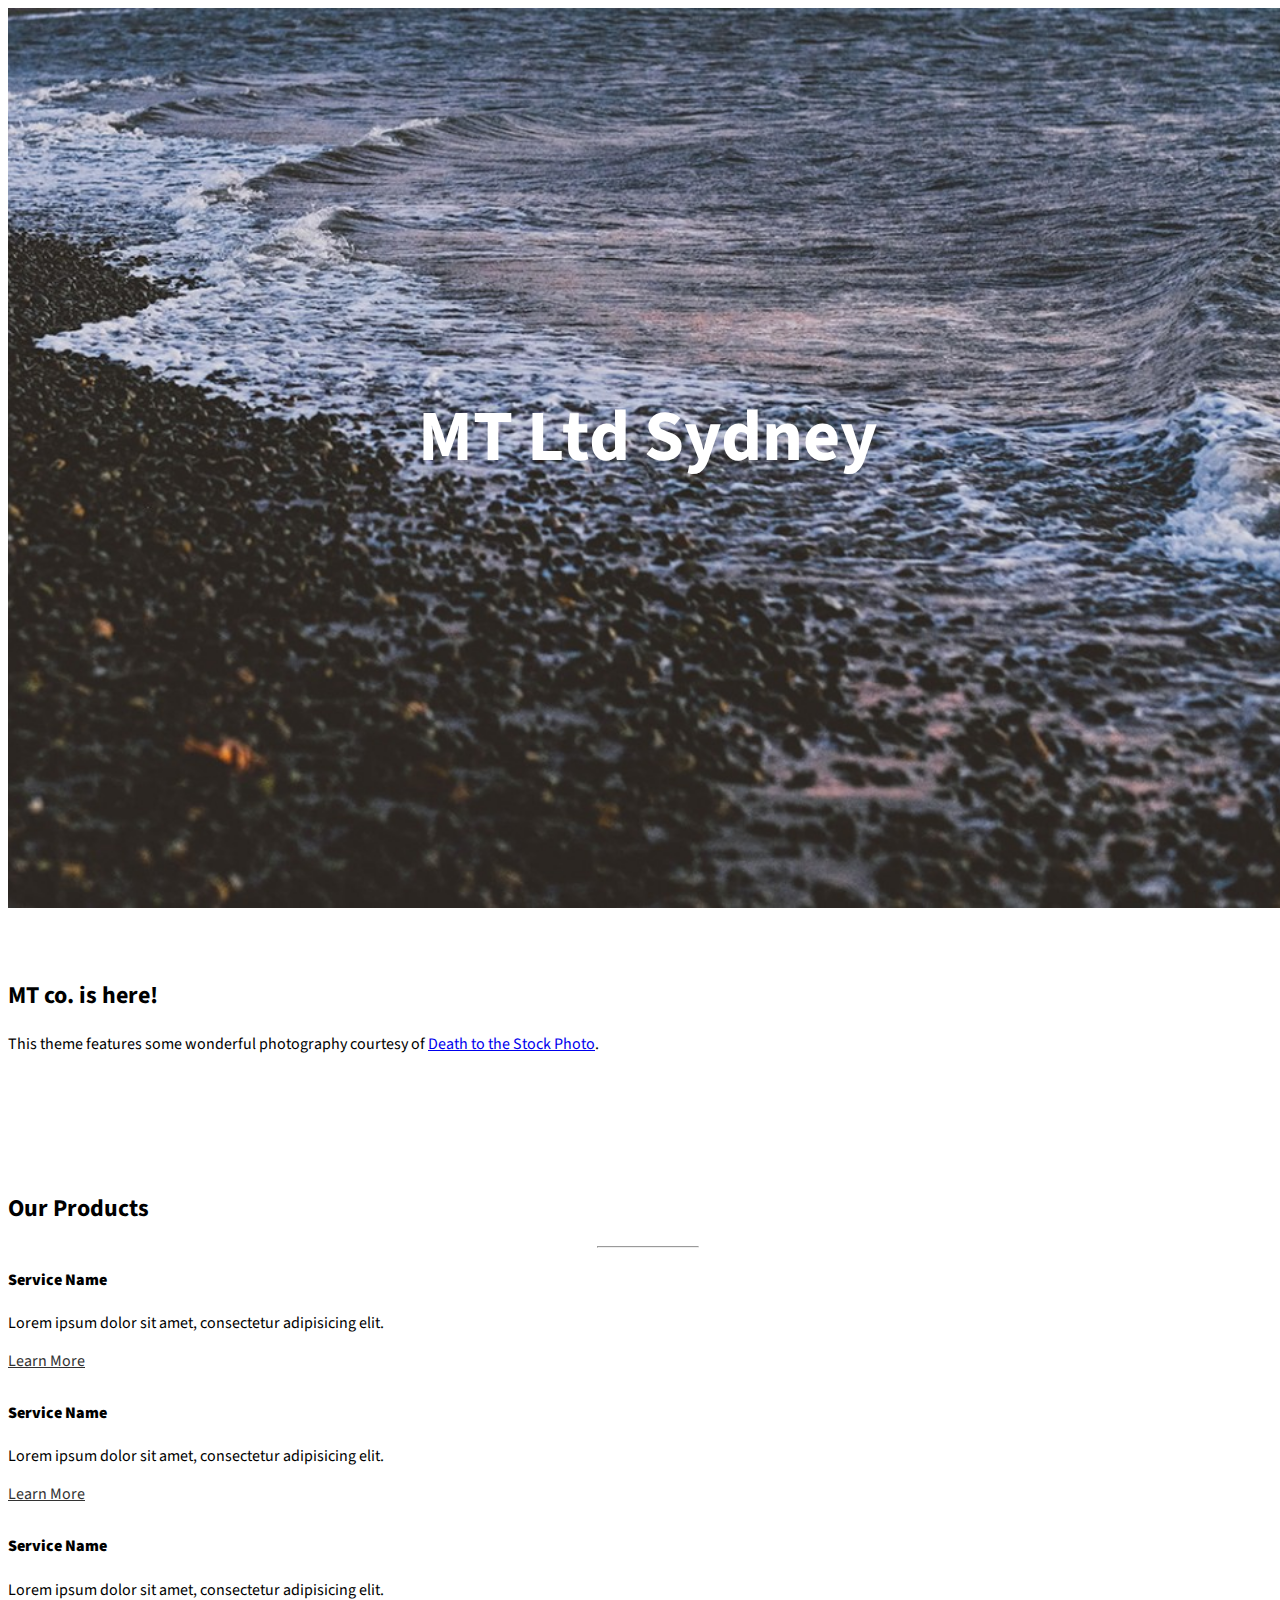
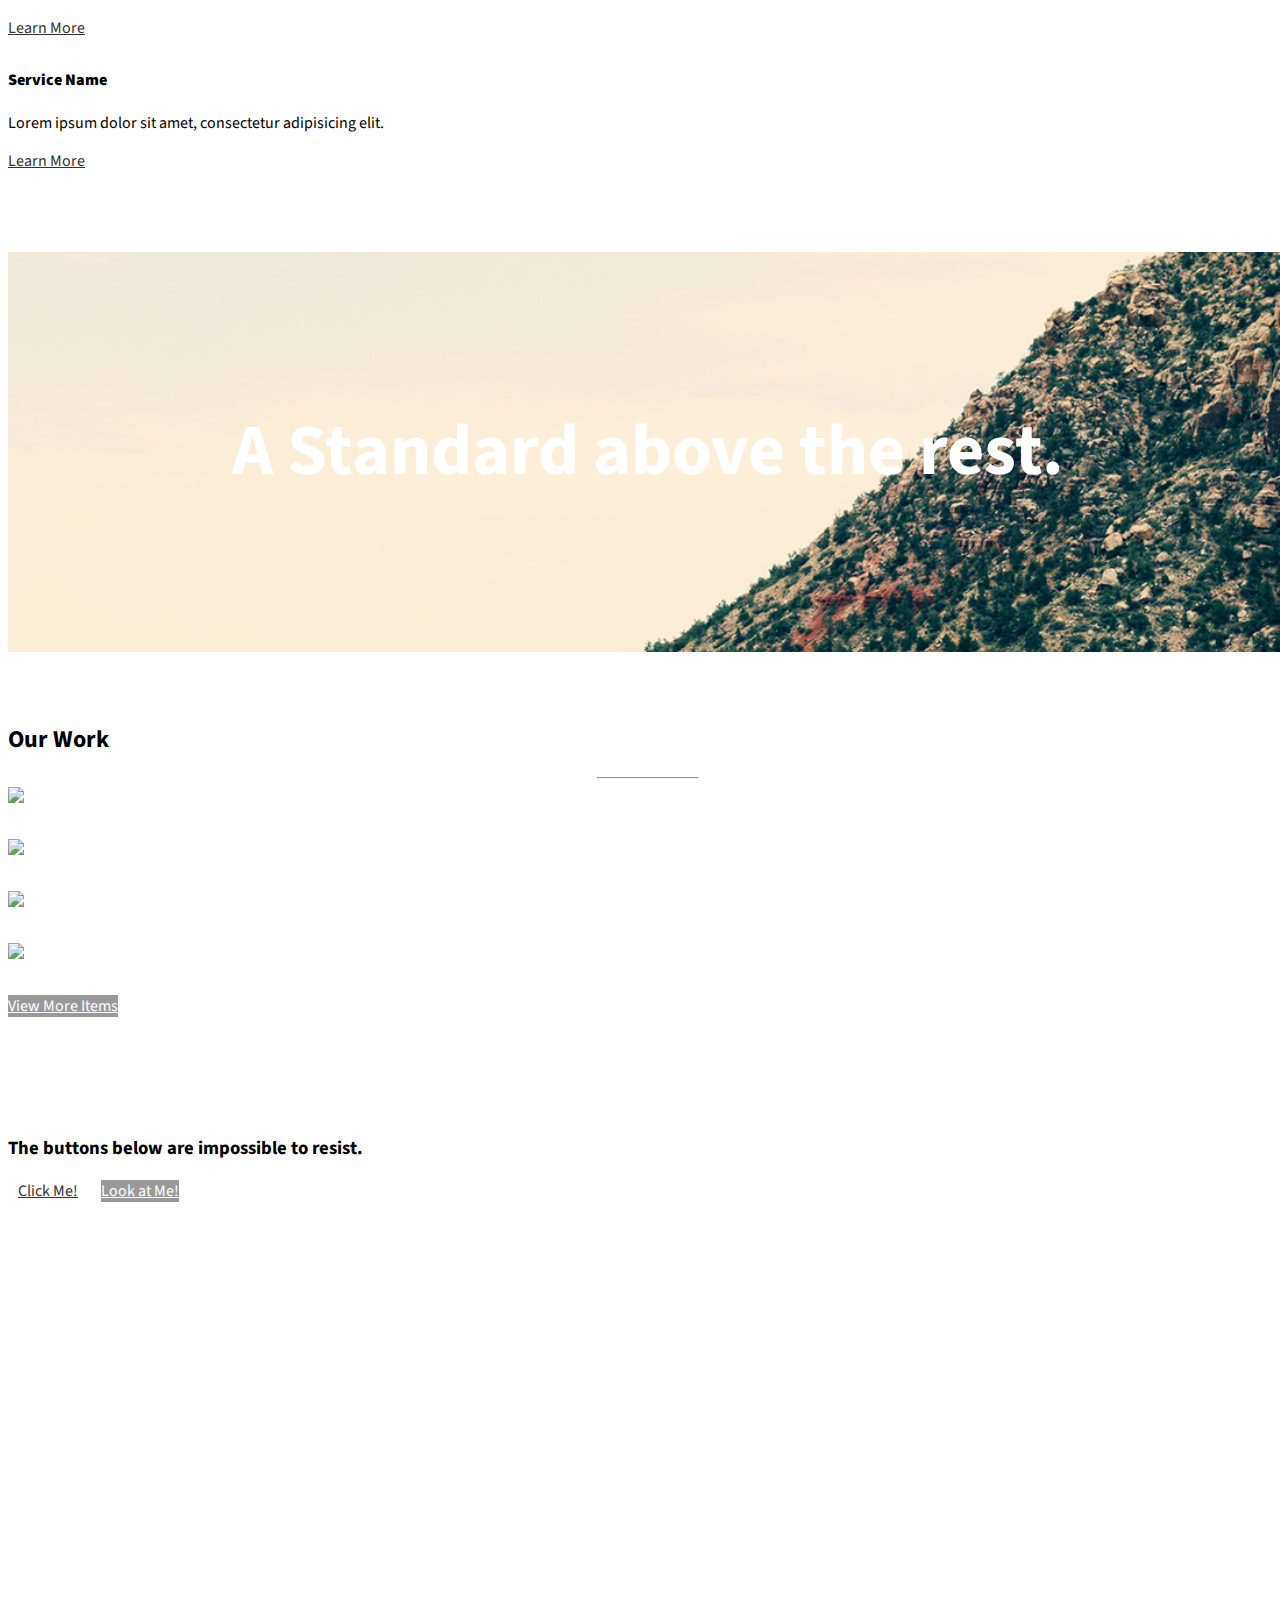
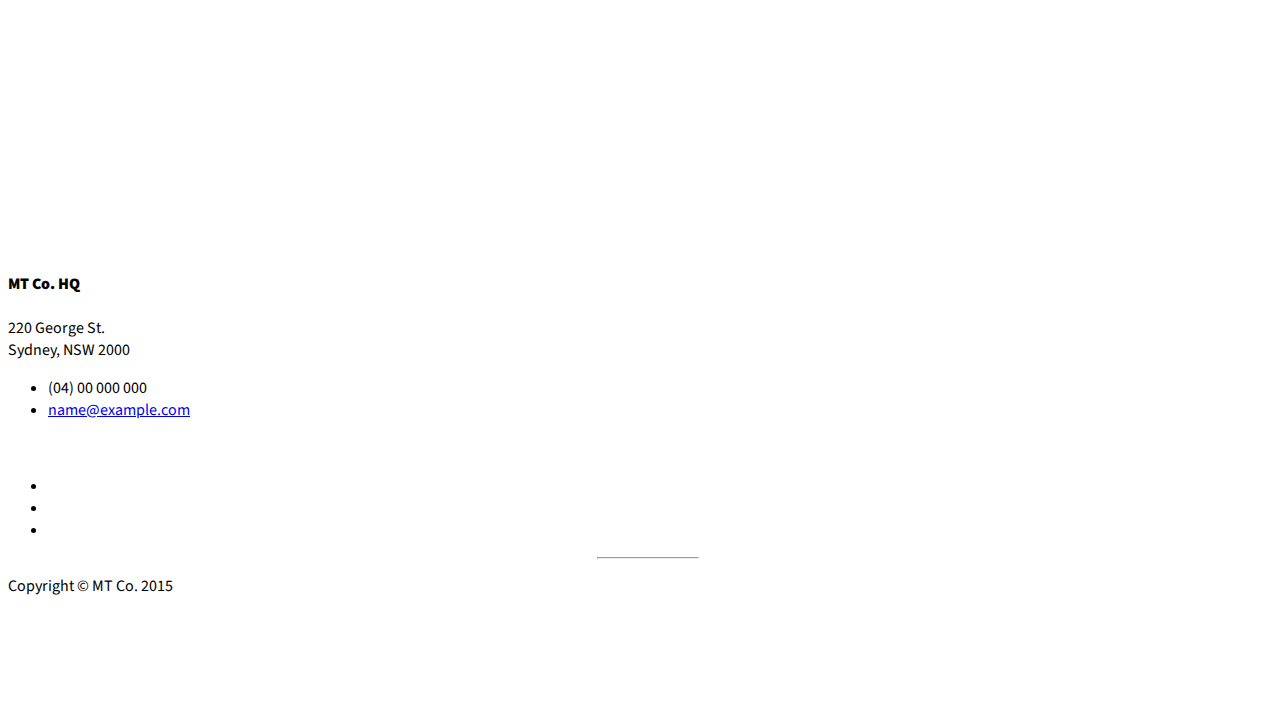
==== about.html @ a7589dbf "about.html" ====
<!DOCTYPE html>
<html lang="en">

<head>

    <meta charset="utf-8">
    <meta http-equiv="X-UA-Compatible" content="IE=edge">
    <meta name="viewport" content="width=device-width, initial-scale=1">
    <meta name="description" content="">
    <meta name="author" content="">

    <title>MT Co.</title>

    <!-- Bootstrap Core CSS -->
    <link href="css/bootstrap.min.css" rel="stylesheet">

    <!-- Custom CSS -->
    <link href="css/stylish-portfolio.css" rel="stylesheet">

    <!-- Custom Fonts -->
    <link href="font-awesome/css/font-awesome.min.css" rel="stylesheet" type="text/css">
    <link href="http://fonts.googleapis.com/css?family=Source+Sans+Pro:300,400,700,300italic,400italic,700italic" rel="stylesheet" type="text/css">

    <!-- Favicon -->
    <link rel="shortcut icon" type="image/x-icon" href="/leaf.ico"/>

    <!-- HTML5 Shim and Respond.js IE8 support of HTML5 elements and media queries -->
    <!-- WARNING: Respond.js doesn't work if you view the page via file:// -->
    <!--[if lt IE 9]>
        <script src="https://oss.maxcdn.com/libs/html5shiv/3.7.0/html5shiv.js"></script>
        <script src="https://oss.maxcdn.com/libs/respond.js/1.4.2/respond.min.js"></script>
    <![endif]-->

</head>

<body>

    <!-- Navigation -->
    <a id="menu-toggle" href="#" class="btn btn-dark btn-lg toggle"><i class="fa fa-bars"></i></a>
    <nav id="sidebar-wrapper">
        <ul class="sidebar-nav">
            <a id="menu-close" href="#" class="btn btn-light btn-lg pull-right toggle"><i class="fa fa-times"></i></a>
            <li class="sidebar-brand">
                <a href="#top"  onclick = $("#menu-close").click(); >Start Bootstrap</a>
            </li>
            <li>
                <a href="#top" onclick = $("#menu-close").click(); >Home</a>
            </li>
            <li>
                <a href="#about" onclick = $("#menu-close").click(); >About</a>
            </li>
            <li>
                <a href="#services" onclick = $("#menu-close").click(); >Services</a>
            </li>
            <li>
                <a href="#portfolio" onclick = $("#menu-close").click(); >Portfolio</a>
            </li>
            <li>
                <a href="#contact" onclick = $("#menu-close").click(); >Contact</a>
            </li>
        </ul>
    </nav>

    <!-- Header -->
    <header id="top" class="header">
        <div class="text-vertical-center">
            <h1>MT Ltd Sydney</h1>
            <h3></h3>
            <br>
            <!-- Commenting this out - to be added back in
            <a href="#about" class="btn btn-dark btn-lg">Find Out More</a>
                -->
        </div>
    </header>

    <!-- About -->
    <section id="about" class="about">
        <div class="container">
            <div class="row">
                <div class="col-lg-12 text-center">
                    <h2>MT co. is here!</h2>
                    <p class="lead">This theme features some wonderful photography courtesy of <a target="_blank" href="http://join.deathtothestockphoto.com/">Death to the Stock Photo</a>.</p>
                </div>
            </div>
            <!-- /.row -->
        </div>
        <!-- /.container -->
    </section>

    <!-- Services -->
    <!-- The circle icons use Font Awesome's stacked icon classes. For more information, visit http://fontawesome.io/examples/ -->
    <section id="services" class="services bg-primary">
        <div class="container">
            <div class="row text-center">
                <div class="col-lg-10 col-lg-offset-1">
                    <h2>Our Products</h2>
                    <hr class="small">
                    <div class="row">
                        <div class="col-md-3 col-sm-6">
                            <div class="service-item">
                                <span class="fa-stack fa-4x">
                                <i class="fa fa-circle fa-stack-2x"></i>
                                <i class="fa fa-cloud fa-stack-1x text-primary"></i>
                            </span>
                                <h4>
                                    <strong>Service Name</strong>
                                </h4>
                                <p>Lorem ipsum dolor sit amet, consectetur adipisicing elit.</p>
                                <a href="#" class="btn btn-light">Learn More</a>
                            </div>
                        </div>
                        <div class="col-md-3 col-sm-6">
                            <div class="service-item">
                                <span class="fa-stack fa-4x">
                                <i class="fa fa-circle fa-stack-2x"></i>
                                <i class="fa fa-compass fa-stack-1x text-primary"></i>
                            </span>
                                <h4>
                                    <strong>Service Name</strong>
                                </h4>
                                <p>Lorem ipsum dolor sit amet, consectetur adipisicing elit.</p>
                                <a href="#" class="btn btn-light">Learn More</a>
                            </div>
                        </div>
                        <div class="col-md-3 col-sm-6">
                            <div class="service-item">
                                <span class="fa-stack fa-4x">
                                <i class="fa fa-circle fa-stack-2x"></i>
                                <i class="fa fa-flask fa-stack-1x text-primary"></i>
                            </span>
                                <h4>
                                    <strong>Service Name</strong>
                                </h4>
                                <p>Lorem ipsum dolor sit amet, consectetur adipisicing elit.</p>
                                <a href="#" class="btn btn-light">Learn More</a>
                            </div>
                        </div>
                        <div class="col-md-3 col-sm-6">
                            <div class="service-item">
                                <span class="fa-stack fa-4x">
                                <i class="fa fa-circle fa-stack-2x"></i>
                                <i class="fa fa-shield fa-stack-1x text-primary"></i>
                            </span>
                                <h4>
                                    <strong>Service Name</strong>
                                </h4>
                                <p>Lorem ipsum dolor sit amet, consectetur adipisicing elit.</p>
                                <a href="#" class="btn btn-light">Learn More</a>
                            </div>
                        </div>
                    </div>
                    <!-- /.row (nested) -->
                </div>
                <!-- /.col-lg-10 -->
            </div>
            <!-- /.row -->
        </div>
        <!-- /.container -->
    </section>

    <!-- Callout -->
    <aside class="callout">
        <div class="text-vertical-center">
            <h1>A Standard above the rest.</h1>
        </div>
    </aside>

    <!-- Portfolio -->
    <section id="portfolio" class="portfolio">
        <div class="container">
            <div class="row">
                <div class="col-lg-10 col-lg-offset-1 text-center">
                    <h2>Our Work</h2>
                    <hr class="small">
                    <div class="row">
                        <div class="col-md-6">
                            <div class="portfolio-item">
                                <a href="#">
                                    <img class="img-portfolio img-responsive" src="img/portfolio-1.jpg">
                                </a>
                            </div>
                        </div>
                        <div class="col-md-6">
                            <div class="portfolio-item">
                                <a href="#">
                                    <img class="img-portfolio img-responsive" src="img/portfolio-2.jpg">
                                </a>
                            </div>
                        </div>
                        <div class="col-md-6">
                            <div class="portfolio-item">
                                <a href="#">
                                    <img class="img-portfolio img-responsive" src="img/portfolio-3.jpg">
                                </a>
                            </div>
                        </div>
                        <div class="col-md-6">
                            <div class="portfolio-item">
                                <a href="#">
                                    <img class="img-portfolio img-responsive" src="img/portfolio-4.jpg">
                                </a>
                            </div>
                        </div>
                    </div>
                    <!-- /.row (nested) -->
                    <a href="#" class="btn btn-dark">View More Items</a>
                </div>
                <!-- /.col-lg-10 -->
            </div>
            <!-- /.row -->
        </div>
        <!-- /.container -->
    </section>

    <!-- Call to Action -->
    <aside class="call-to-action bg-primary">
        <div class="container">
            <div class="row">
                <div class="col-lg-12 text-center">
                    <h3>The buttons below are impossible to resist.</h3>
                    <a href="#" class="btn btn-lg btn-light">Click Me!</a>
                    <a href="#" class="btn btn-lg btn-dark">Look at Me!</a>
                </div>
            </div>
        </div>
    </aside>

    <!-- Map -->
    <section id="contact" class="map">
        <iframe width="100%" height="100%" frameborder="0" scrolling="no" marginheight="0" marginwidth="0" src="https://maps.google.com/maps?f=q&amp;source=s_q&amp;hl=en&amp;geocode=&amp;q=Twitter,+Inc.,+Market+Street,+San+Francisco,+CA&amp;aq=0&amp;oq=twitter&amp;sll=28.659344,-81.187888&amp;sspn=0.128789,0.264187&amp;ie=UTF8&amp;hq=Twitter,+Inc.,+Market+Street,+San+Francisco,+CA&amp;t=m&amp;z=15&amp;iwloc=A&amp;output=embed"></iframe>
        <br />
        <small>
            <a href="https://maps.google.com/maps?f=q&amp;source=embed&amp;hl=en&amp;geocode=&amp;q=Twitter,+Inc.,+Market+Street,+San+Francisco,+CA&amp;aq=0&amp;oq=twitter&amp;sll=28.659344,-81.187888&amp;sspn=0.128789,0.264187&amp;ie=UTF8&amp;hq=Twitter,+Inc.,+Market+Street,+San+Francisco,+CA&amp;t=m&amp;z=15&amp;iwloc=A"></a>
        </small>
        </iframe>
    </section>

    <!-- Footer -->
    <footer>
        <div class="container">
            <div class="row">
                <div class="col-lg-10 col-lg-offset-1 text-center">
                    <h4><strong>MT Co. HQ</strong>
                    </h4>
                    <p>220 George St.<br>Sydney, NSW 2000</p>
                    <ul class="list-unstyled">
                        <li><i class="fa fa-phone fa-fw"></i> (04) 00 000 000</li>
                        <li><i class="fa fa-envelope-o fa-fw"></i>  <a href="mailto:name@example.com">name@example.com</a>
                        </li>
                    </ul>
                    <br>
                    <ul class="list-inline">
                        <li>
                            <a href="#"><i class="fa fa-facebook fa-fw fa-3x"></i></a>
                        </li>
                        <li>
                            <a href="#"><i class="fa fa-twitter fa-fw fa-3x"></i></a>
                        </li>
                        <li>
                            <a href="#"><i class="fa fa-dribbble fa-fw fa-3x"></i></a>
                        </li>
                    </ul>
                    <hr class="small">
                    <p class="text-muted">Copyright &copy; MT Co. 2015</p>
                </div>
            </div>
        </div>
    </footer>

    <!-- jQuery -->
    <script src="js/jquery.js"></script>

    <!-- Bootstrap Core JavaScript -->
    <script src="js/bootstrap.min.js"></script>

    <!-- Custom Theme JavaScript -->
    <script>
    // Closes the sidebar menu
    $("#menu-close").click(function(e) {
        e.preventDefault();
        $("#sidebar-wrapper").toggleClass("active");
    });

    // Opens the sidebar menu
    $("#menu-toggle").click(function(e) {
        e.preventDefault();
        $("#sidebar-wrapper").toggleClass("active");
    });

    // Scrolls to the selected menu item on the page
    $(function() {
        $('a[href*=#]:not([href=#])').click(function() {
            if (location.pathname.replace(/^\//, '') == this.pathname.replace(/^\//, '') || location.hostname == this.hostname) {

                var target = $(this.hash);
                target = target.length ? target : $('[name=' + this.hash.slice(1) + ']');
                if (target.length) {
                    $('html,body').animate({
                        scrollTop: target.offset().top
                    }, 1000);
                    return false;
                }
            }
        });
    });
    </script>

</body>

</html>
---- css/stylish-portfolio.css ----
/*!
 * Start Bootstrap - Stylish Portfolio Bootstrap Theme (http://startbootstrap.com)
 * Code licensed under the Apache License v2.0.
 * For details, see http://www.apache.org/licenses/LICENSE-2.0.
 */

/* Global Styles */

html,
body {
    width: 100%;
    height: 100%;
}

body {
    font-family: "Source Sans Pro","Helvetica Neue",Helvetica,Arial,sans-serif;
}

.text-vertical-center {
    display: table-cell;
    text-align: center;
    vertical-align: middle;
}

.text-vertical-center h1 {
    margin: 0;
    padding: 0;
    font-size: 4.5em;
    font-weight: 700;
    color: #fff;
    border-color: #000;
    border-width: 4px;
}

/* Custom Button Styles */

.btn-dark {
    border-radius: 0;
    color: #fff;
    background-color: rgba(0,0,0,0.4);
}

.btn-dark:hover,
.btn-dark:focus,
.btn-dark:active {
    color: #fff;
    background-color: rgba(0,0,0,0.7);
}

.btn-light {
    border-radius: 0;
    color: #333;
    background-color: rgb(255,255,255);
}

.btn-light:hover,
.btn-light:focus,
.btn-light:active {
    color: #333;
    background-color: rgba(255,255,255,0.8);
}

/* Custom Horizontal Rule */

hr.small {
    max-width: 100px;
}

/* Side Menu */

#sidebar-wrapper {
    z-index: 1000;
    position: fixed;
    right: 0;
    width: 250px;
    height: 100%;
    margin-right: -250px;
    overflow-y: auto;
    background: #222;
    -webkit-transition: all 0.4s ease 0s;
    -moz-transition: all 0.4s ease 0s;
    -ms-transition: all 0.4s ease 0s;
    -o-transition: all 0.4s ease 0s;
    transition: all 0.4s ease 0s;
}

.sidebar-nav {
    position: absolute;
    top: 0;
    width: 250px;
    margin: 0;
    padding: 0;
    list-style: none;
}

.sidebar-nav li {
    text-indent: 20px;
    line-height: 40px;
}

.sidebar-nav li a {
    display: block;
    text-decoration: none;
    color: #999;
}

.sidebar-nav li a:hover {
    text-decoration: none;
    color: #fff;
    background: rgba(255,255,255,0.2);
}

.sidebar-nav li a:active,
.sidebar-nav li a:focus {
    text-decoration: none;
}

.sidebar-nav > .sidebar-brand {
    height: 55px;
    font-size: 18px;
    line-height: 55px;
}

.sidebar-nav > .sidebar-brand a {
    color: #999;
}

.sidebar-nav > .sidebar-brand a:hover {
    color: #fff;
    background: none;
}

#menu-toggle {
    z-index: 1;
    position: fixed;
    top: 0;
    right: 0;
}

#sidebar-wrapper.active {
    right: 250px;
    width: 250px;
    -webkit-transition: all 0.4s ease 0s;
    -moz-transition: all 0.4s ease 0s;
    -ms-transition: all 0.4s ease 0s;
    -o-transition: all 0.4s ease 0s;
    transition: all 0.4s ease 0s;
}

.toggle {
    margin: 5px 5px 0 0;
}

/* Header */

.header {
    display: table;
    position: relative;
    width: 100%;
    height: 100%;
    background: url(../img/bg1.jpg) no-repeat center center scroll;
    -webkit-background-size: cover;
    -moz-background-size: cover;
    background-size: cover;
    -o-background-size: cover;
}

/* About */

.about {
    padding: 50px 0;
}

/* Services */

.services {
    padding: 50px 0;
    background-color: D5E1F5
}

.service-item {
    margin-bottom: 30px;
}

/* Callout */

.callout {
    display: table;
    width: 100%;
    height: 400px;
    color: #fff;
    background: url(../img/callout1.jpg) no-repeat center center scroll;
    -webkit-background-size: cover;
    -moz-background-size: cover;
    background-size: cover;
    -o-background-size: cover;
}

/* Portfolio */

.portfolio {
    padding: 50px 0;
}

.portfolio-item {
    margin-bottom: 30px;
}

.img-portfolio {
    margin: 0 auto;
}

.img-portfolio:hover {
    opacity: 0.8;
}

/* Call to Action */

.call-to-action {
    padding: 50px 0;
}

.call-to-action .btn {
    margin: 10px;
}

/* Map */

.map {
    height: 500px;
}

@media(max-width:768px) {
    .map {
        height: 75%;
    }
}

/* Footer */

footer {
    padding: 100px 0;
}
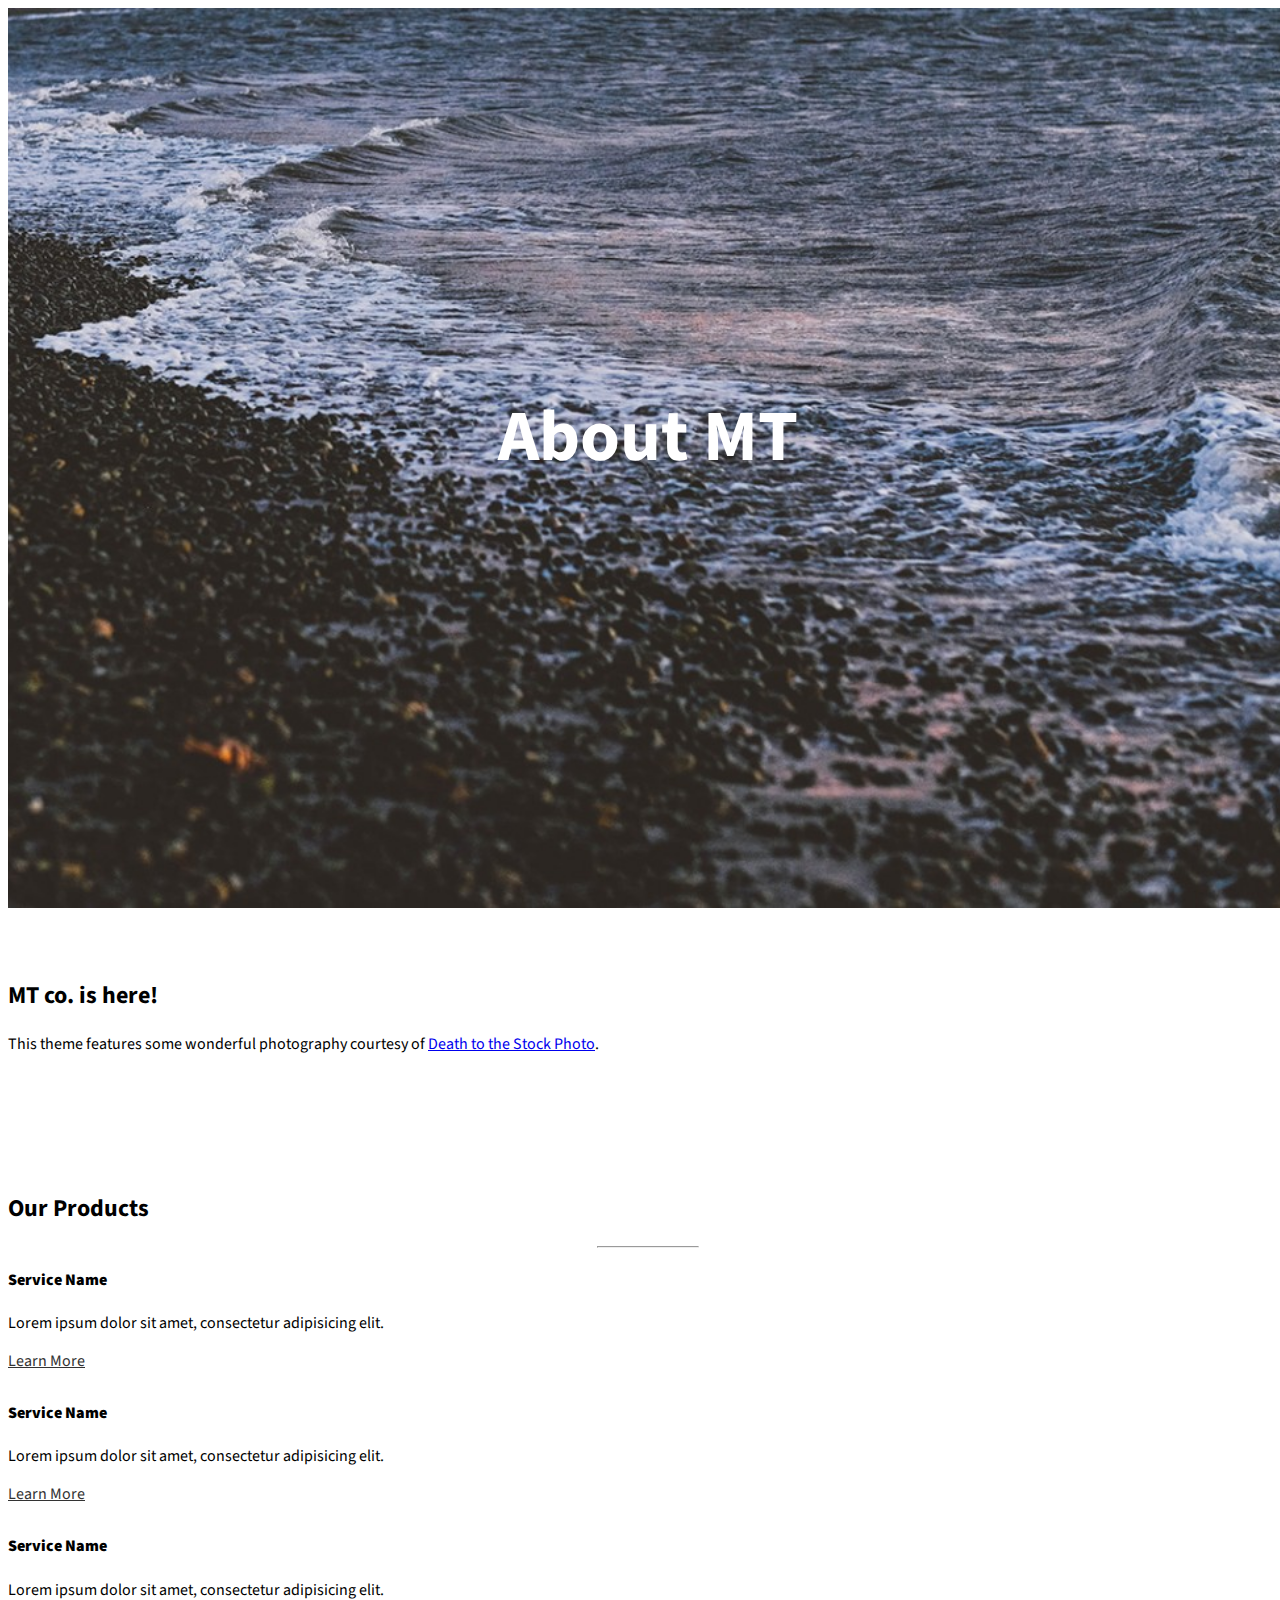
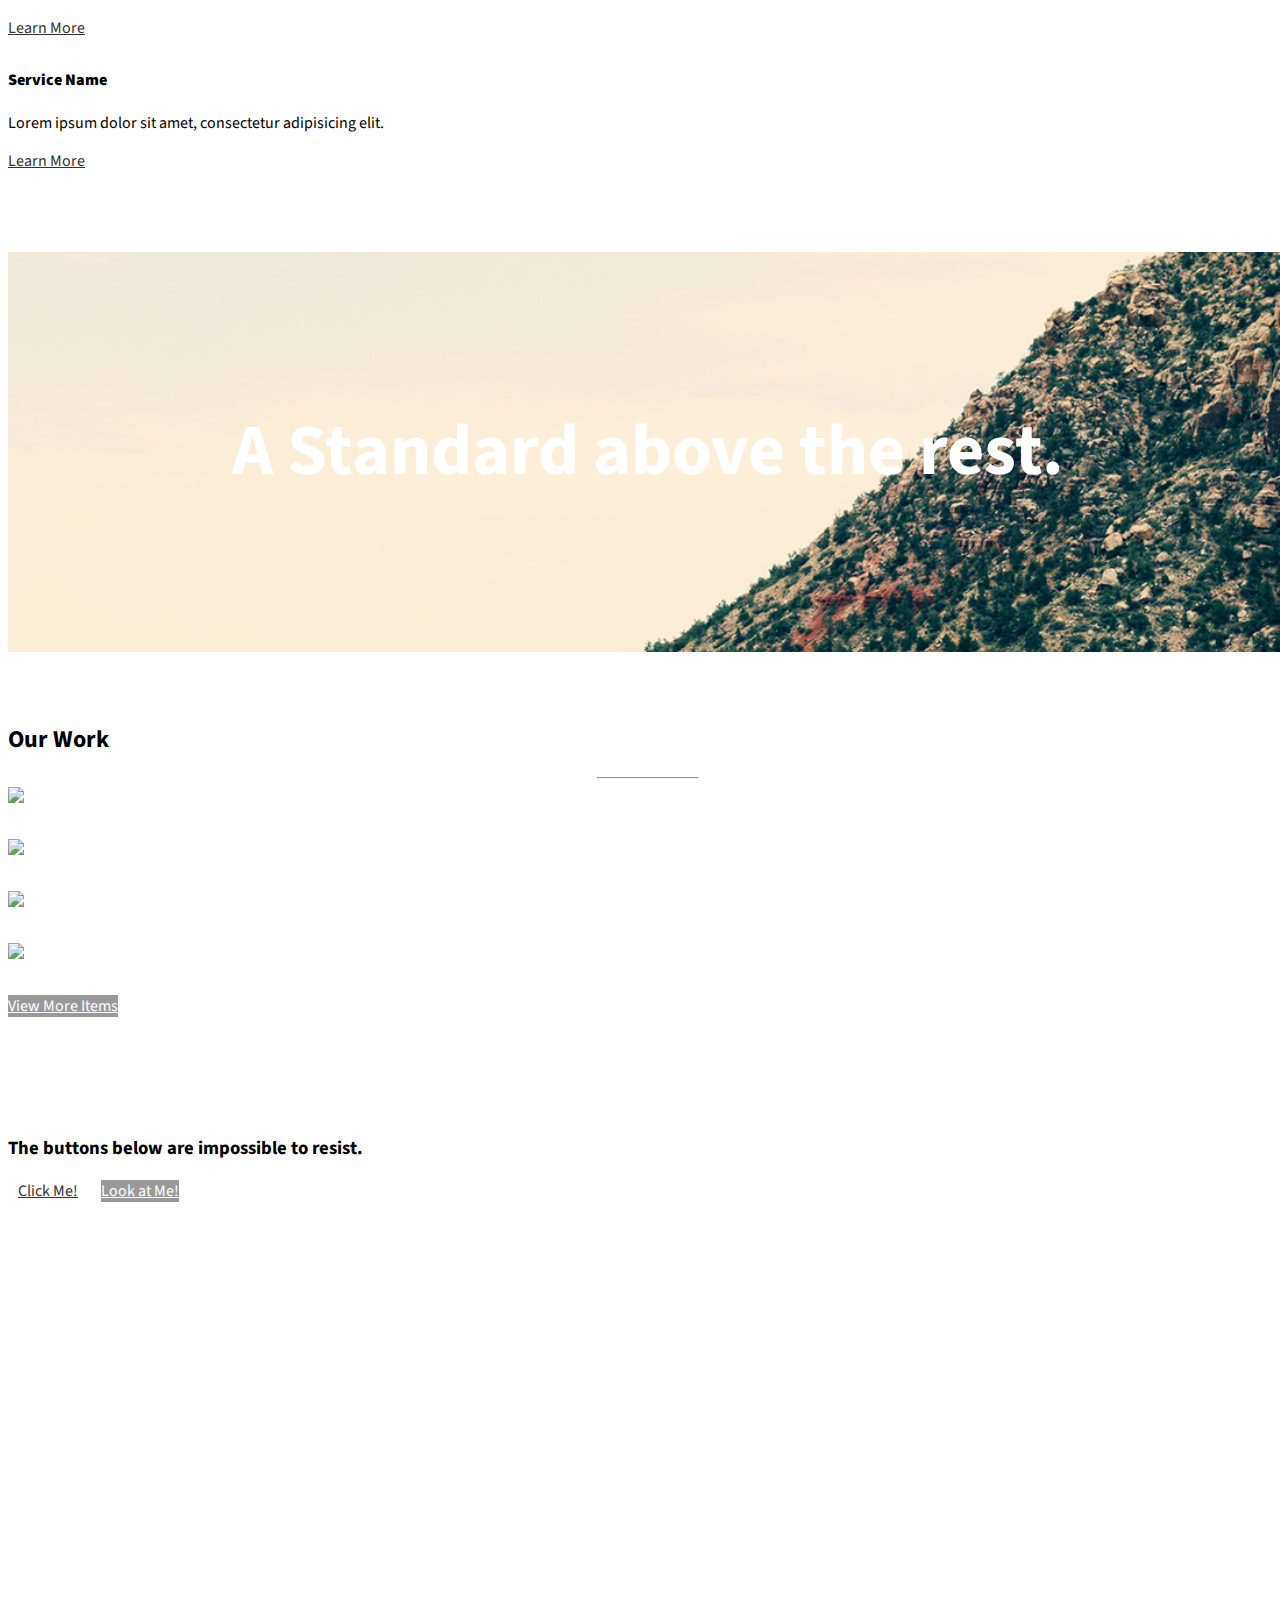
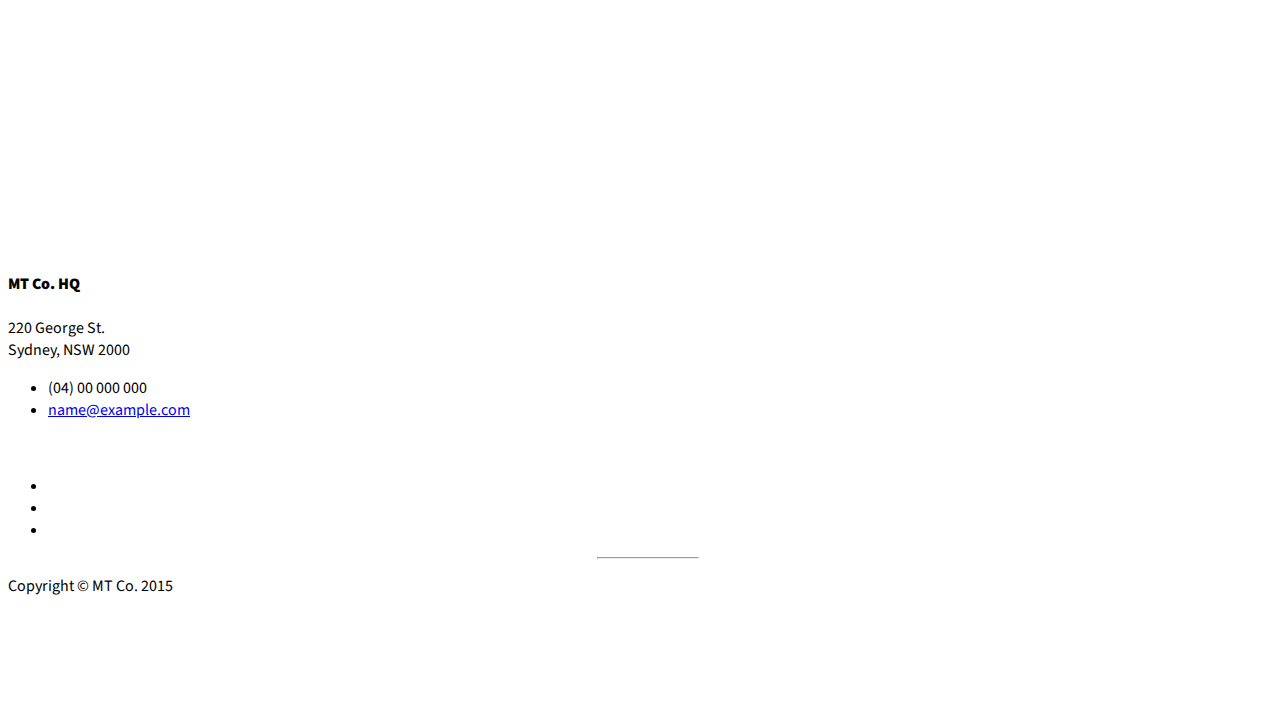
==== commit f2457c58: "about.html" ====
--- a/about.html
+++ b/about.html
@@ -64,7 +64,7 @@
     <!-- Header -->
     <header id="top" class="header">
         <div class="text-vertical-center">
-            <h1>MT Ltd Sydney</h1>
+            <h1>About MT</h1>
             <h3></h3>
             <br>
             <!-- Commenting this out - to be added back in
--- a/css/stylish-portfolio.css
+++ b/css/stylish-portfolio.css
@@ -175,7 +175,6 @@
 
 .services {
     padding: 50px 0;
-    background-color: D5E1F5
 }
 
 .service-item {
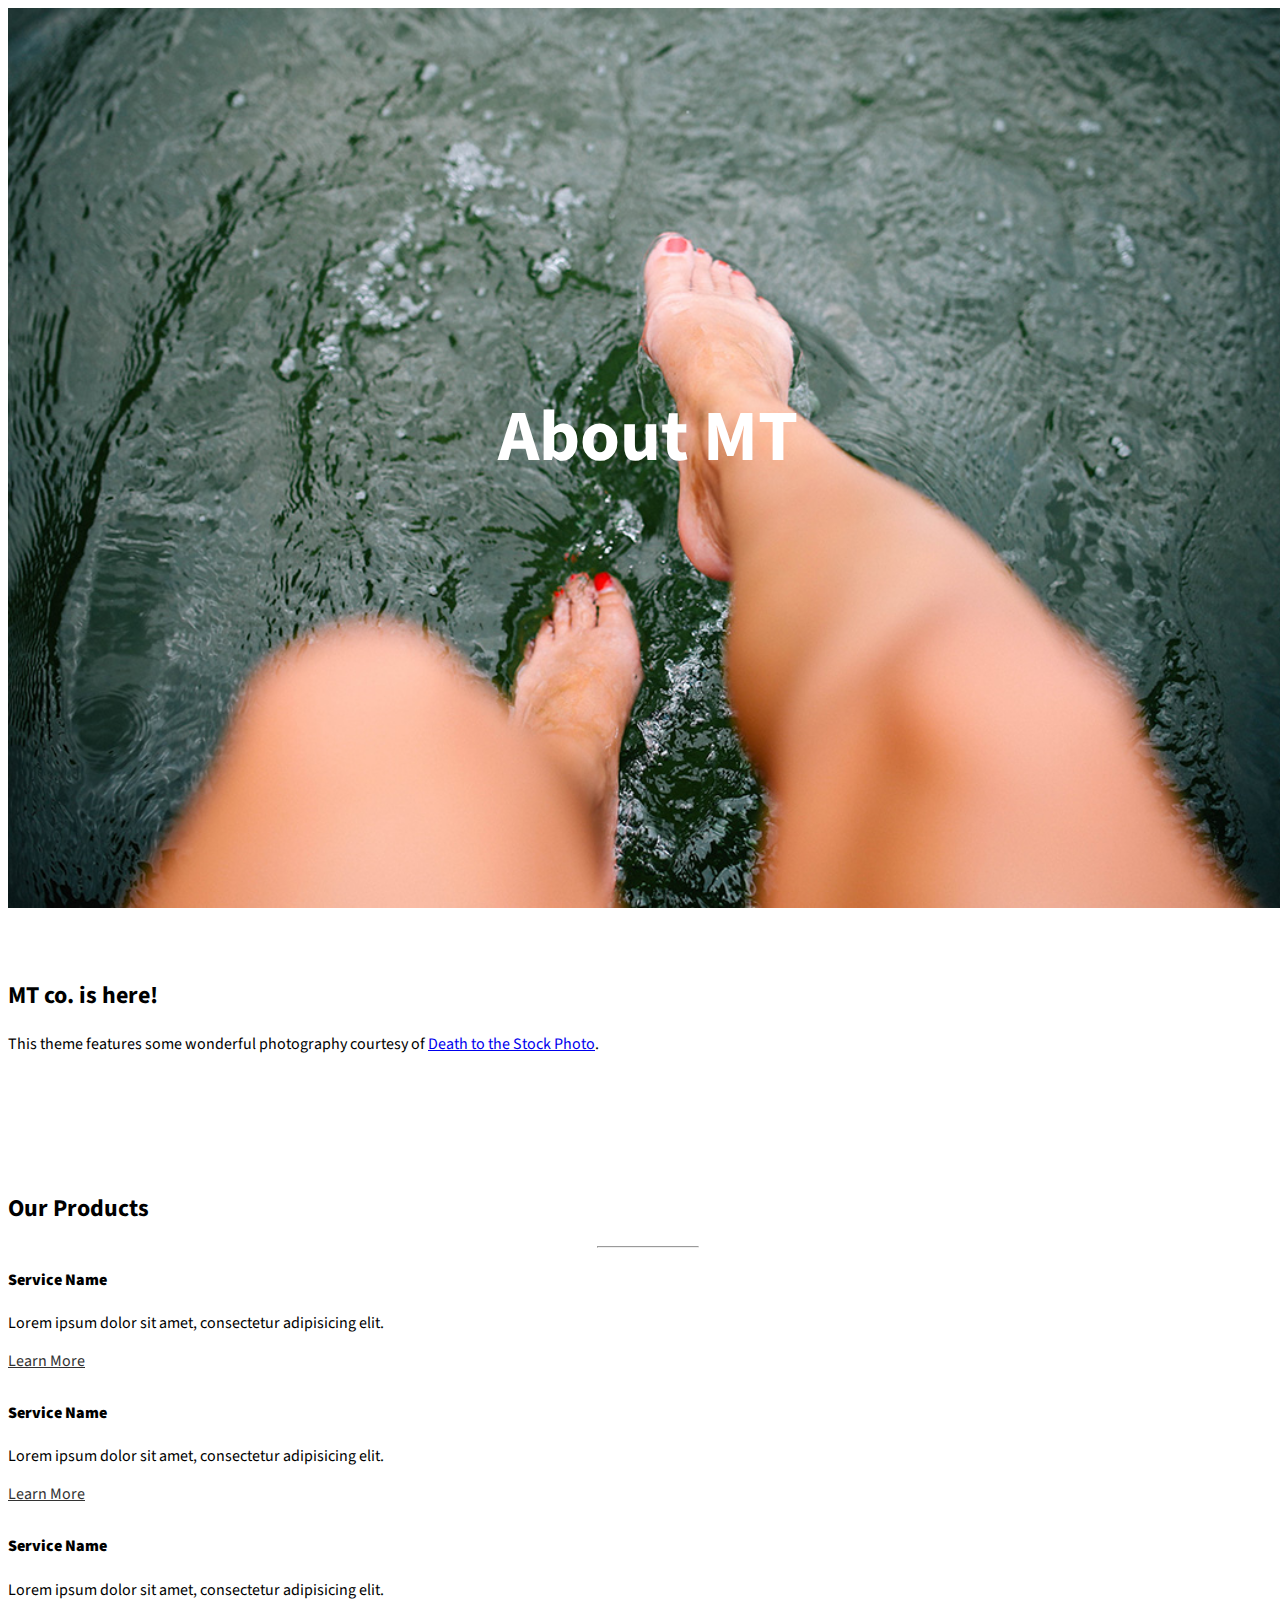
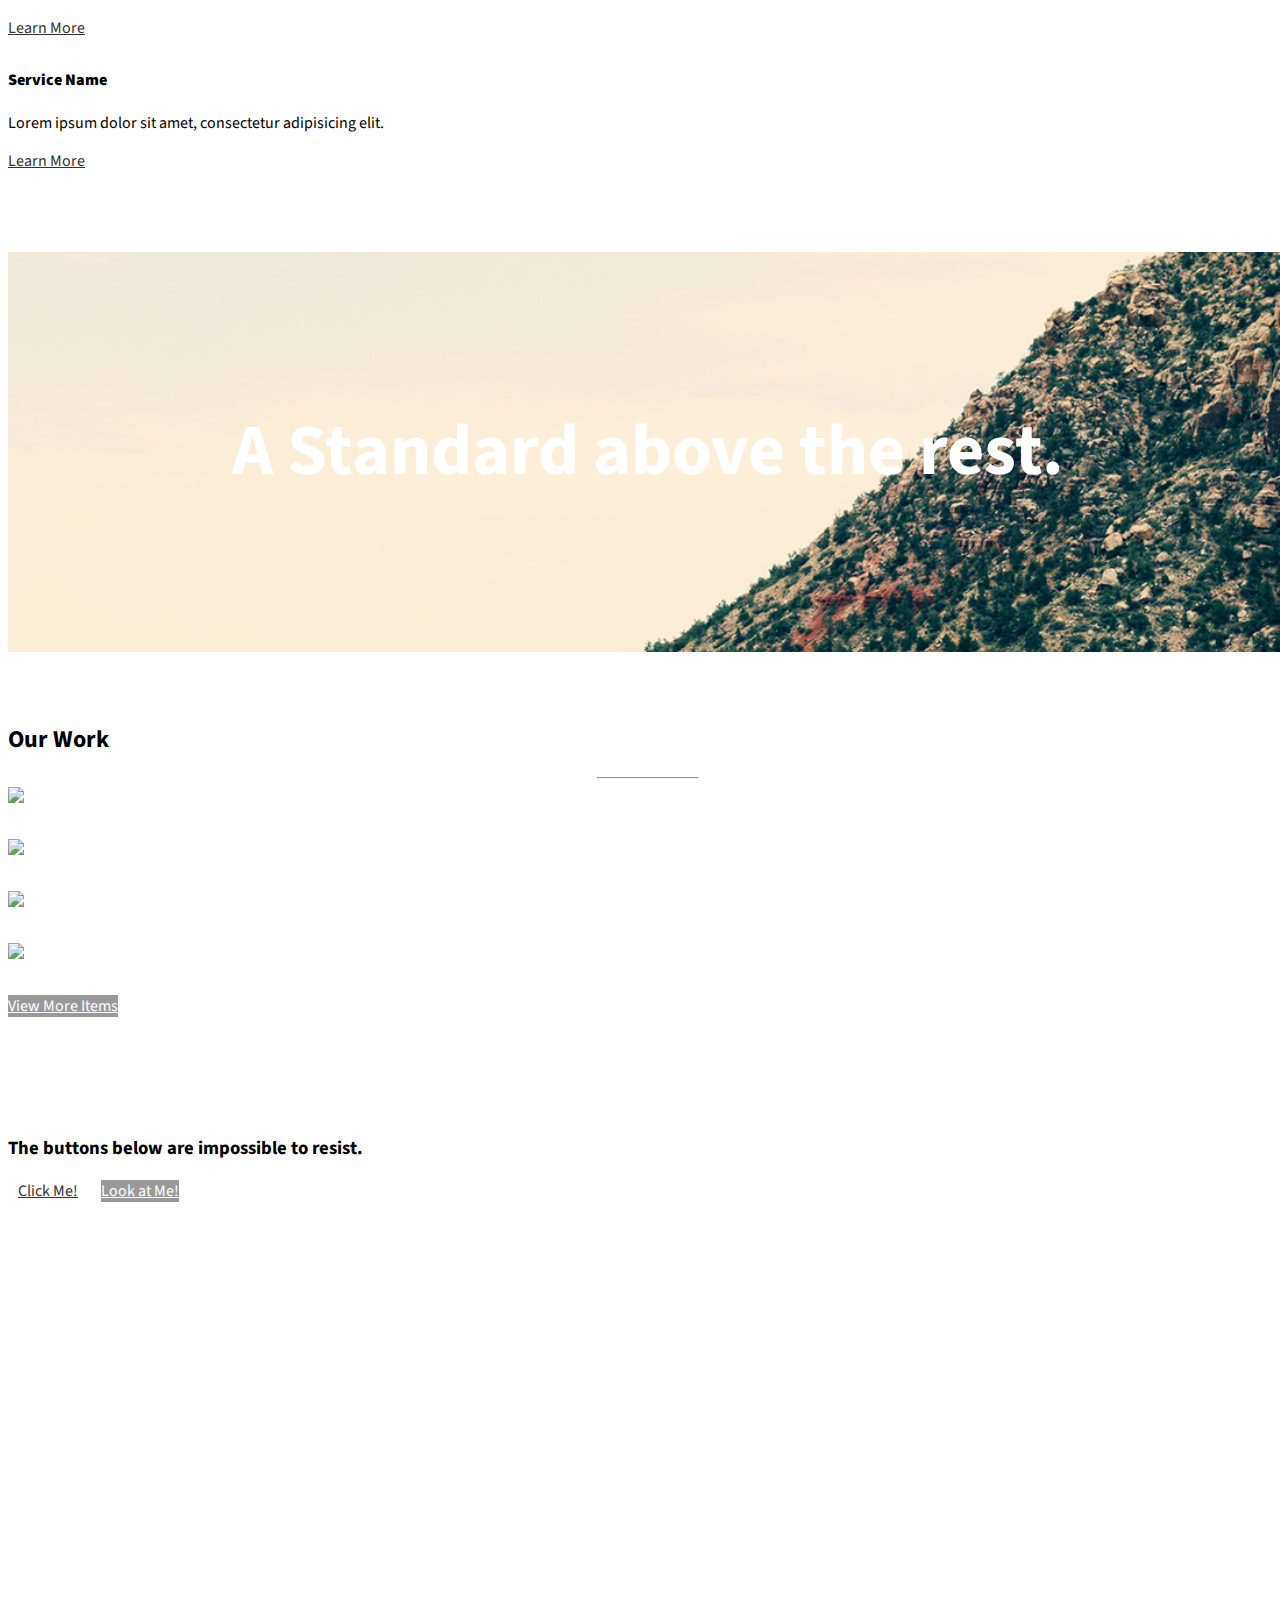
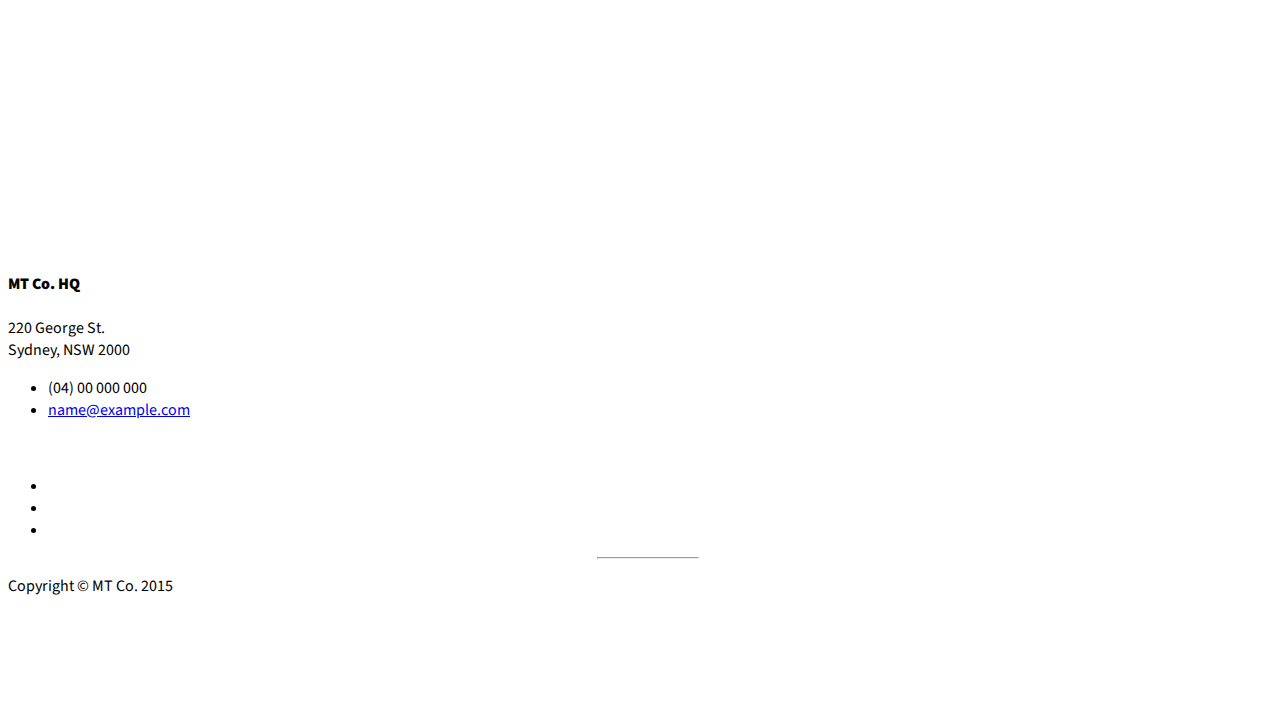
==== commit 3fa9dd92: "about.html" ====
--- a/about.html
+++ b/about.html
@@ -15,7 +15,7 @@
     <link href="css/bootstrap.min.css" rel="stylesheet">
 
     <!-- Custom CSS -->
-    <link href="css/stylish-portfolio.css" rel="stylesheet">
+    <link href="css/custom.css" rel="stylesheet">
 
     <!-- Custom Fonts -->
     <link href="font-awesome/css/font-awesome.min.css" rel="stylesheet" type="text/css">
@@ -62,7 +62,7 @@
     </nav>
 
     <!-- Header -->
-    <header id="top" class="header">
+    <header id="top" class="header-about">
         <div class="text-vertical-center">
             <h1>About MT</h1>
             <h3></h3>
--- a/css/custom.css
+++ b/css/custom.css
@@ -0,0 +1,256 @@
+/*!
+ * Start Bootstrap - Stylish Portfolio Bootstrap Theme (http://startbootstrap.com)
+ * Code licensed under the Apache License v2.0.
+ * For details, see http://www.apache.org/licenses/LICENSE-2.0.
+ */
+
+/* Global Styles */
+
+html,
+body {
+    width: 100%;
+    height: 100%;
+}
+
+body {
+    font-family: "Source Sans Pro","Helvetica Neue",Helvetica,Arial,sans-serif;
+}
+
+.text-vertical-center {
+    display: table-cell;
+    text-align: center;
+    vertical-align: middle;
+}
+
+.text-vertical-center h1 {
+    margin: 0;
+    padding: 0;
+    font-size: 4.5em;
+    font-weight: 700;
+    color: #fff;
+    border-color: #000;
+    border-width: 4px;
+}
+
+/* Custom Button Styles */
+
+.btn-dark {
+    border-radius: 0;
+    color: #fff;
+    background-color: rgba(0,0,0,0.4);
+}
+
+.btn-dark:hover,
+.btn-dark:focus,
+.btn-dark:active {
+    color: #fff;
+    background-color: rgba(0,0,0,0.7);
+}
+
+.btn-light {
+    border-radius: 0;
+    color: #333;
+    background-color: rgb(255,255,255);
+}
+
+.btn-light:hover,
+.btn-light:focus,
+.btn-light:active {
+    color: #333;
+    background-color: rgba(255,255,255,0.8);
+}
+
+/* Custom Horizontal Rule */
+
+hr.small {
+    max-width: 100px;
+}
+
+/* Side Menu */
+
+#sidebar-wrapper {
+    z-index: 1000;
+    position: fixed;
+    right: 0;
+    width: 250px;
+    height: 100%;
+    margin-right: -250px;
+    overflow-y: auto;
+    background: #222;
+    -webkit-transition: all 0.4s ease 0s;
+    -moz-transition: all 0.4s ease 0s;
+    -ms-transition: all 0.4s ease 0s;
+    -o-transition: all 0.4s ease 0s;
+    transition: all 0.4s ease 0s;
+}
+
+.sidebar-nav {
+    position: absolute;
+    top: 0;
+    width: 250px;
+    margin: 0;
+    padding: 0;
+    list-style: none;
+}
+
+.sidebar-nav li {
+    text-indent: 20px;
+    line-height: 40px;
+}
+
+.sidebar-nav li a {
+    display: block;
+    text-decoration: none;
+    color: #999;
+}
+
+.sidebar-nav li a:hover {
+    text-decoration: none;
+    color: #fff;
+    background: rgba(255,255,255,0.2);
+}
+
+.sidebar-nav li a:active,
+.sidebar-nav li a:focus {
+    text-decoration: none;
+}
+
+.sidebar-nav > .sidebar-brand {
+    height: 55px;
+    font-size: 18px;
+    line-height: 55px;
+}
+
+.sidebar-nav > .sidebar-brand a {
+    color: #999;
+}
+
+.sidebar-nav > .sidebar-brand a:hover {
+    color: #fff;
+    background: none;
+}
+
+#menu-toggle {
+    z-index: 1;
+    position: fixed;
+    top: 0;
+    right: 0;
+}
+
+#sidebar-wrapper.active {
+    right: 250px;
+    width: 250px;
+    -webkit-transition: all 0.4s ease 0s;
+    -moz-transition: all 0.4s ease 0s;
+    -ms-transition: all 0.4s ease 0s;
+    -o-transition: all 0.4s ease 0s;
+    transition: all 0.4s ease 0s;
+}
+
+.toggle {
+    margin: 5px 5px 0 0;
+}
+
+/* Header */
+
+.header {
+    display: table;
+    position: relative;
+    width: 100%;
+    height: 100%;
+    background: url(../img/bg1.jpg) no-repeat center center scroll;
+    -webkit-background-size: cover;
+    -moz-background-size: cover;
+    background-size: cover;
+    -o-background-size: cover;
+}
+
+/*Header About*/
+
+.header-about {
+    display: table;
+    position: relative;
+    width: 100%;
+    height: 100%;
+    background: url(../img/lake.jpg) no-repeat center scroll;
+    -webkit-background-size: cover;
+    -moz-background-size: cover;
+    background-size: cover;
+    -o-background-size: cover;
+}
+
+/* About */
+
+.about {
+    padding: 50px 0;
+}
+
+/* Services */
+
+.services {
+    padding: 50px 0;
+}
+
+.service-item {
+    margin-bottom: 30px;
+}
+
+/* Callout */
+
+.callout {
+    display: table;
+    width: 100%;
+    height: 400px;
+    color: #fff;
+    background: url(../img/callout1.jpg) no-repeat center center scroll;
+    -webkit-background-size: cover;
+    -moz-background-size: cover;
+    background-size: cover;
+    -o-background-size: cover;
+}
+
+/* Portfolio */
+
+.portfolio {
+    padding: 50px 0;
+}
+
+.portfolio-item {
+    margin-bottom: 30px;
+}
+
+.img-portfolio {
+    margin: 0 auto;
+}
+
+.img-portfolio:hover {
+    opacity: 0.8;
+}
+
+/* Call to Action */
+
+.call-to-action {
+    padding: 50px 0;
+}
+
+.call-to-action .btn {
+    margin: 10px;
+}
+
+/* Map */
+
+.map {
+    height: 500px;
+}
+
+@media(max-width:768px) {
+    .map {
+        height: 75%;
+    }
+}
+
+/* Footer */
+
+footer {
+    padding: 100px 0;
+}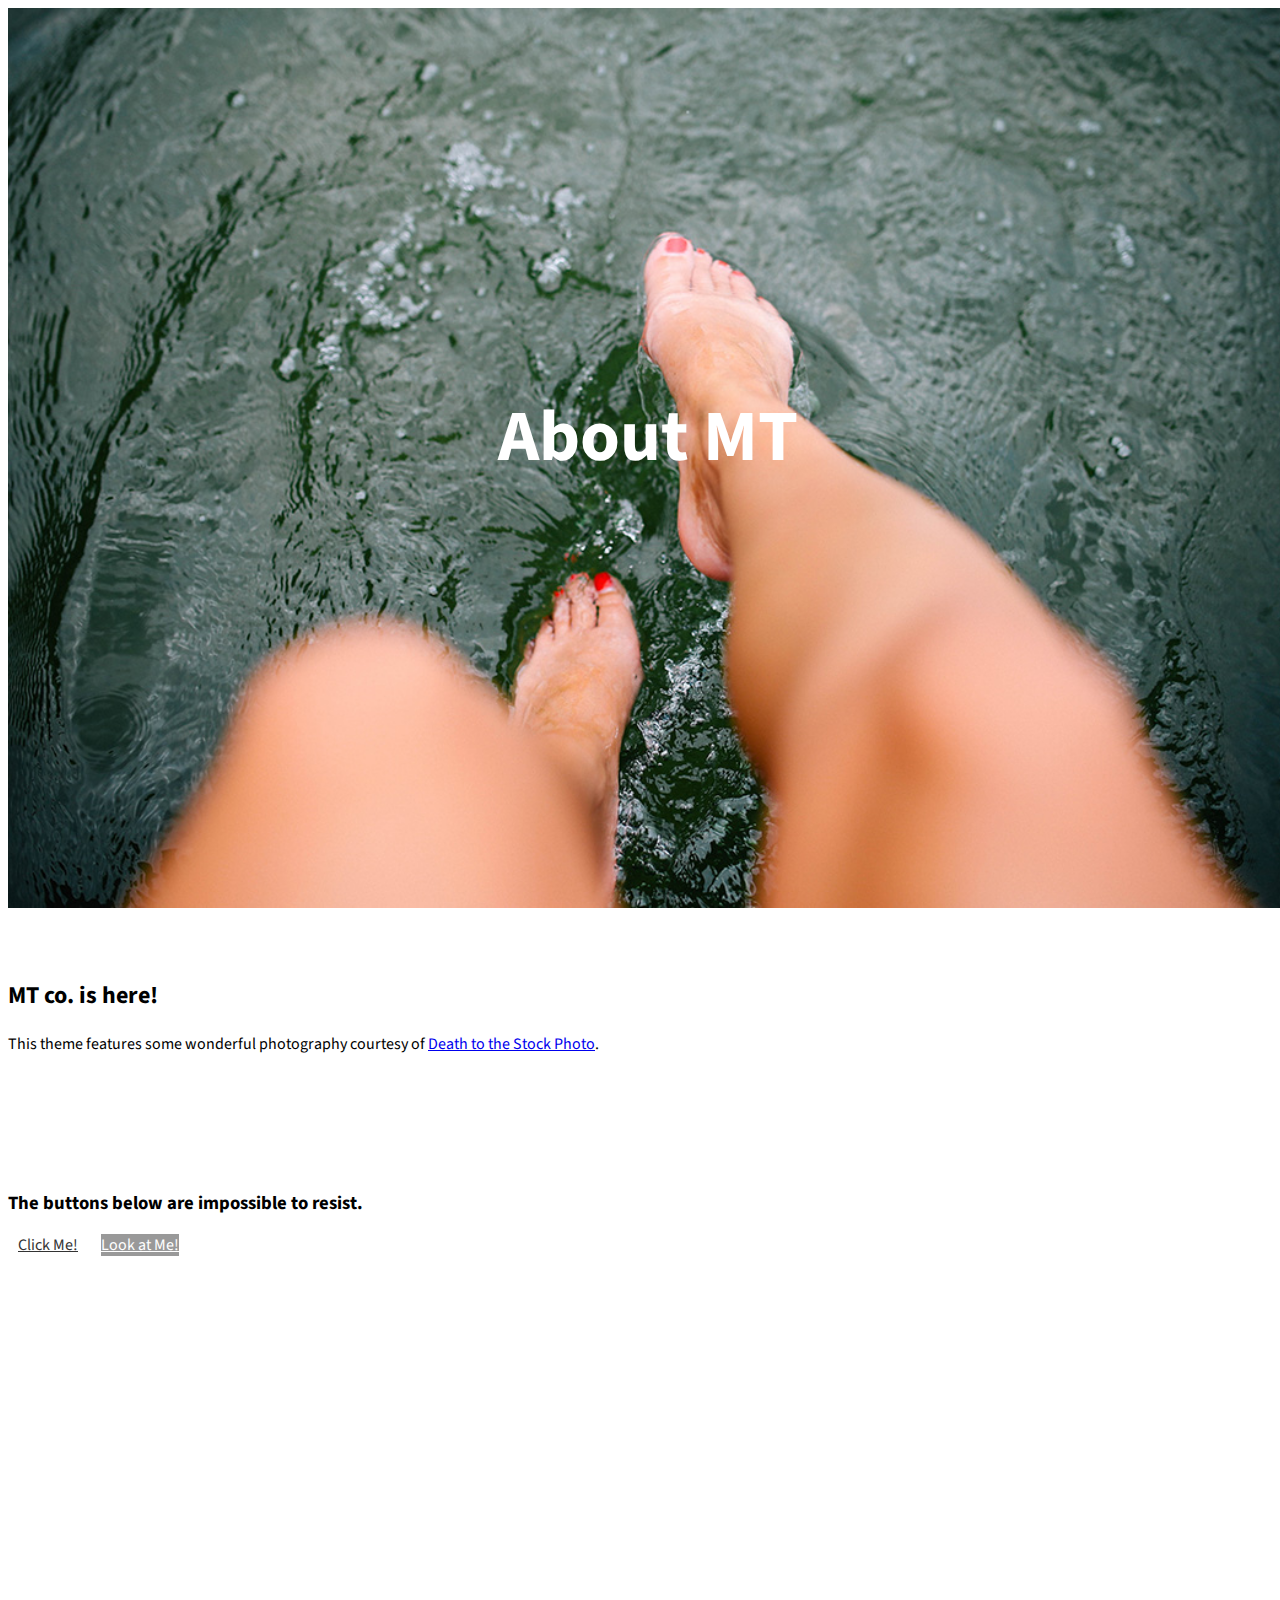
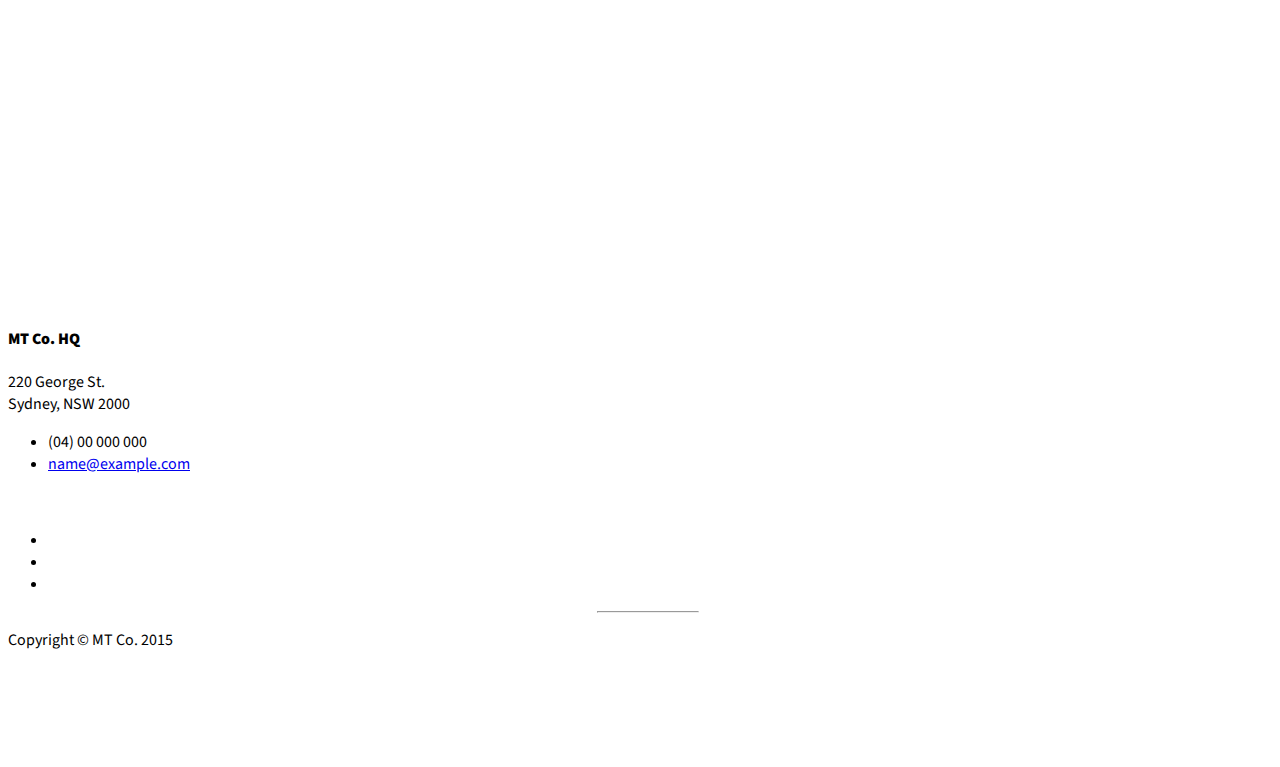
==== commit 9da38821: "about.html" ====
--- a/about.html
+++ b/about.html
@@ -81,131 +81,6 @@
                     <h2>MT co. is here!</h2>
                     <p class="lead">This theme features some wonderful photography courtesy of <a target="_blank" href="http://join.deathtothestockphoto.com/">Death to the Stock Photo</a>.</p>
                 </div>
-            </div>
-            <!-- /.row -->
-        </div>
-        <!-- /.container -->
-    </section>
-
-    <!-- Services -->
-    <!-- The circle icons use Font Awesome's stacked icon classes. For more information, visit http://fontawesome.io/examples/ -->
-    <section id="services" class="services bg-primary">
-        <div class="container">
-            <div class="row text-center">
-                <div class="col-lg-10 col-lg-offset-1">
-                    <h2>Our Products</h2>
-                    <hr class="small">
-                    <div class="row">
-                        <div class="col-md-3 col-sm-6">
-                            <div class="service-item">
-                                <span class="fa-stack fa-4x">
-                                <i class="fa fa-circle fa-stack-2x"></i>
-                                <i class="fa fa-cloud fa-stack-1x text-primary"></i>
-                            </span>
-                                <h4>
-                                    <strong>Service Name</strong>
-                                </h4>
-                                <p>Lorem ipsum dolor sit amet, consectetur adipisicing elit.</p>
-                                <a href="#" class="btn btn-light">Learn More</a>
-                            </div>
-                        </div>
-                        <div class="col-md-3 col-sm-6">
-                            <div class="service-item">
-                                <span class="fa-stack fa-4x">
-                                <i class="fa fa-circle fa-stack-2x"></i>
-                                <i class="fa fa-compass fa-stack-1x text-primary"></i>
-                            </span>
-                                <h4>
-                                    <strong>Service Name</strong>
-                                </h4>
-                                <p>Lorem ipsum dolor sit amet, consectetur adipisicing elit.</p>
-                                <a href="#" class="btn btn-light">Learn More</a>
-                            </div>
-                        </div>
-                        <div class="col-md-3 col-sm-6">
-                            <div class="service-item">
-                                <span class="fa-stack fa-4x">
-                                <i class="fa fa-circle fa-stack-2x"></i>
-                                <i class="fa fa-flask fa-stack-1x text-primary"></i>
-                            </span>
-                                <h4>
-                                    <strong>Service Name</strong>
-                                </h4>
-                                <p>Lorem ipsum dolor sit amet, consectetur adipisicing elit.</p>
-                                <a href="#" class="btn btn-light">Learn More</a>
-                            </div>
-                        </div>
-                        <div class="col-md-3 col-sm-6">
-                            <div class="service-item">
-                                <span class="fa-stack fa-4x">
-                                <i class="fa fa-circle fa-stack-2x"></i>
-                                <i class="fa fa-shield fa-stack-1x text-primary"></i>
-                            </span>
-                                <h4>
-                                    <strong>Service Name</strong>
-                                </h4>
-                                <p>Lorem ipsum dolor sit amet, consectetur adipisicing elit.</p>
-                                <a href="#" class="btn btn-light">Learn More</a>
-                            </div>
-                        </div>
-                    </div>
-                    <!-- /.row (nested) -->
-                </div>
-                <!-- /.col-lg-10 -->
-            </div>
-            <!-- /.row -->
-        </div>
-        <!-- /.container -->
-    </section>
-
-    <!-- Callout -->
-    <aside class="callout">
-        <div class="text-vertical-center">
-            <h1>A Standard above the rest.</h1>
-        </div>
-    </aside>
-
-    <!-- Portfolio -->
-    <section id="portfolio" class="portfolio">
-        <div class="container">
-            <div class="row">
-                <div class="col-lg-10 col-lg-offset-1 text-center">
-                    <h2>Our Work</h2>
-                    <hr class="small">
-                    <div class="row">
-                        <div class="col-md-6">
-                            <div class="portfolio-item">
-                                <a href="#">
-                                    <img class="img-portfolio img-responsive" src="img/portfolio-1.jpg">
-                                </a>
-                            </div>
-                        </div>
-                        <div class="col-md-6">
-                            <div class="portfolio-item">
-                                <a href="#">
-                                    <img class="img-portfolio img-responsive" src="img/portfolio-2.jpg">
-                                </a>
-                            </div>
-                        </div>
-                        <div class="col-md-6">
-                            <div class="portfolio-item">
-                                <a href="#">
-                                    <img class="img-portfolio img-responsive" src="img/portfolio-3.jpg">
-                                </a>
-                            </div>
-                        </div>
-                        <div class="col-md-6">
-                            <div class="portfolio-item">
-                                <a href="#">
-                                    <img class="img-portfolio img-responsive" src="img/portfolio-4.jpg">
-                                </a>
-                            </div>
-                        </div>
-                    </div>
-                    <!-- /.row (nested) -->
-                    <a href="#" class="btn btn-dark">View More Items</a>
-                </div>
-                <!-- /.col-lg-10 -->
             </div>
             <!-- /.row -->
         </div>
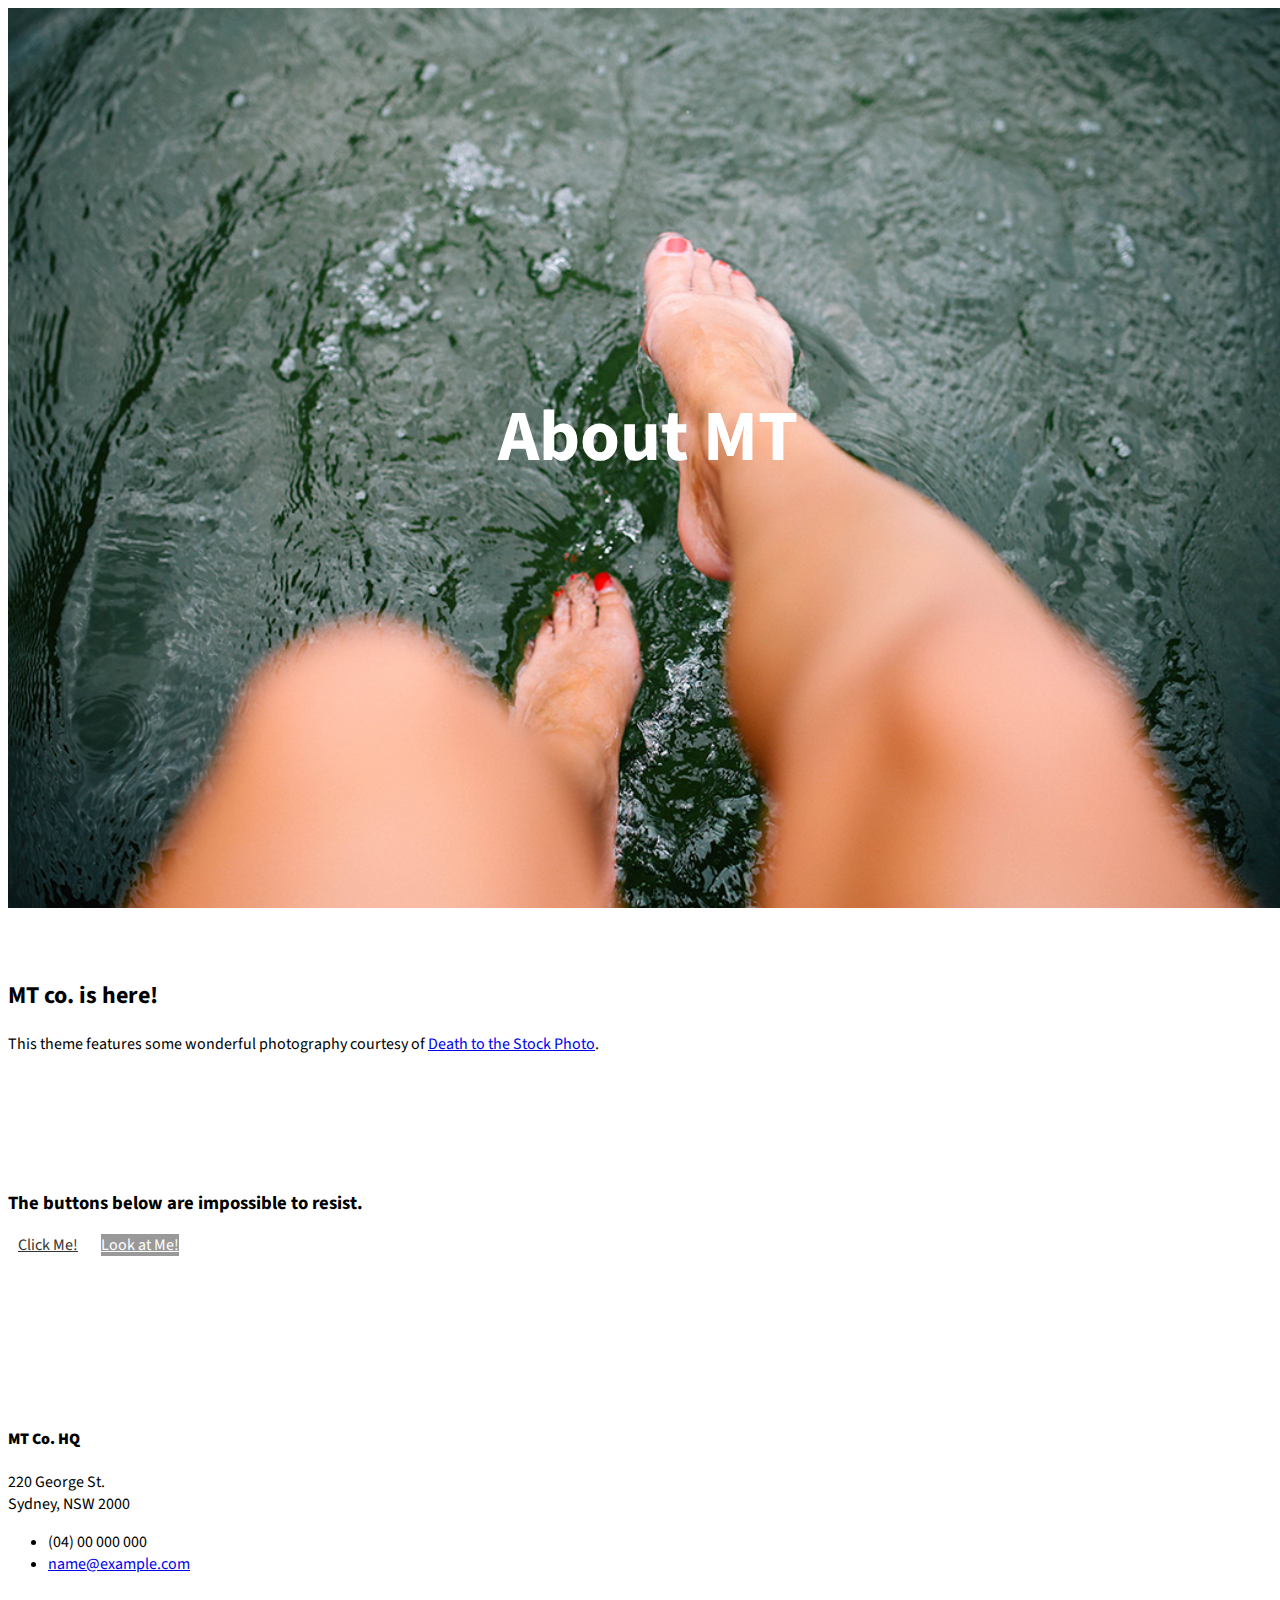
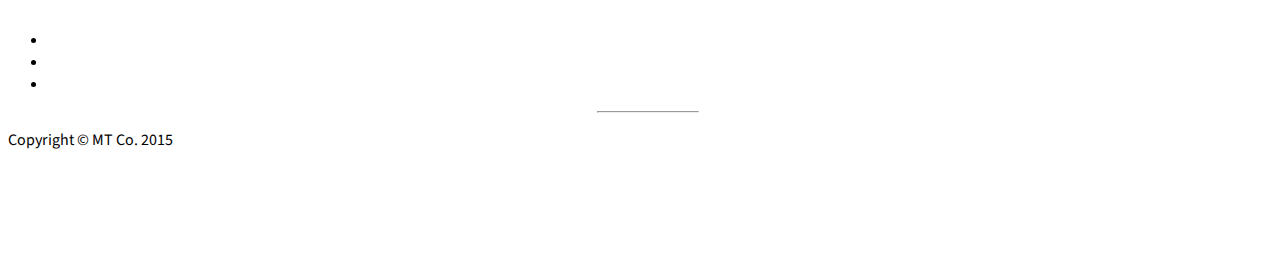
==== commit e87df394: "about.html" ====
--- a/about.html
+++ b/about.html
@@ -100,16 +100,6 @@
         </div>
     </aside>
 
-    <!-- Map -->
-    <section id="contact" class="map">
-        <iframe width="100%" height="100%" frameborder="0" scrolling="no" marginheight="0" marginwidth="0" src="https://maps.google.com/maps?f=q&amp;source=s_q&amp;hl=en&amp;geocode=&amp;q=Twitter,+Inc.,+Market+Street,+San+Francisco,+CA&amp;aq=0&amp;oq=twitter&amp;sll=28.659344,-81.187888&amp;sspn=0.128789,0.264187&amp;ie=UTF8&amp;hq=Twitter,+Inc.,+Market+Street,+San+Francisco,+CA&amp;t=m&amp;z=15&amp;iwloc=A&amp;output=embed"></iframe>
-        <br />
-        <small>
-            <a href="https://maps.google.com/maps?f=q&amp;source=embed&amp;hl=en&amp;geocode=&amp;q=Twitter,+Inc.,+Market+Street,+San+Francisco,+CA&amp;aq=0&amp;oq=twitter&amp;sll=28.659344,-81.187888&amp;sspn=0.128789,0.264187&amp;ie=UTF8&amp;hq=Twitter,+Inc.,+Market+Street,+San+Francisco,+CA&amp;t=m&amp;z=15&amp;iwloc=A"></a>
-        </small>
-        </iframe>
-    </section>
-
     <!-- Footer -->
     <footer>
         <div class="container">
